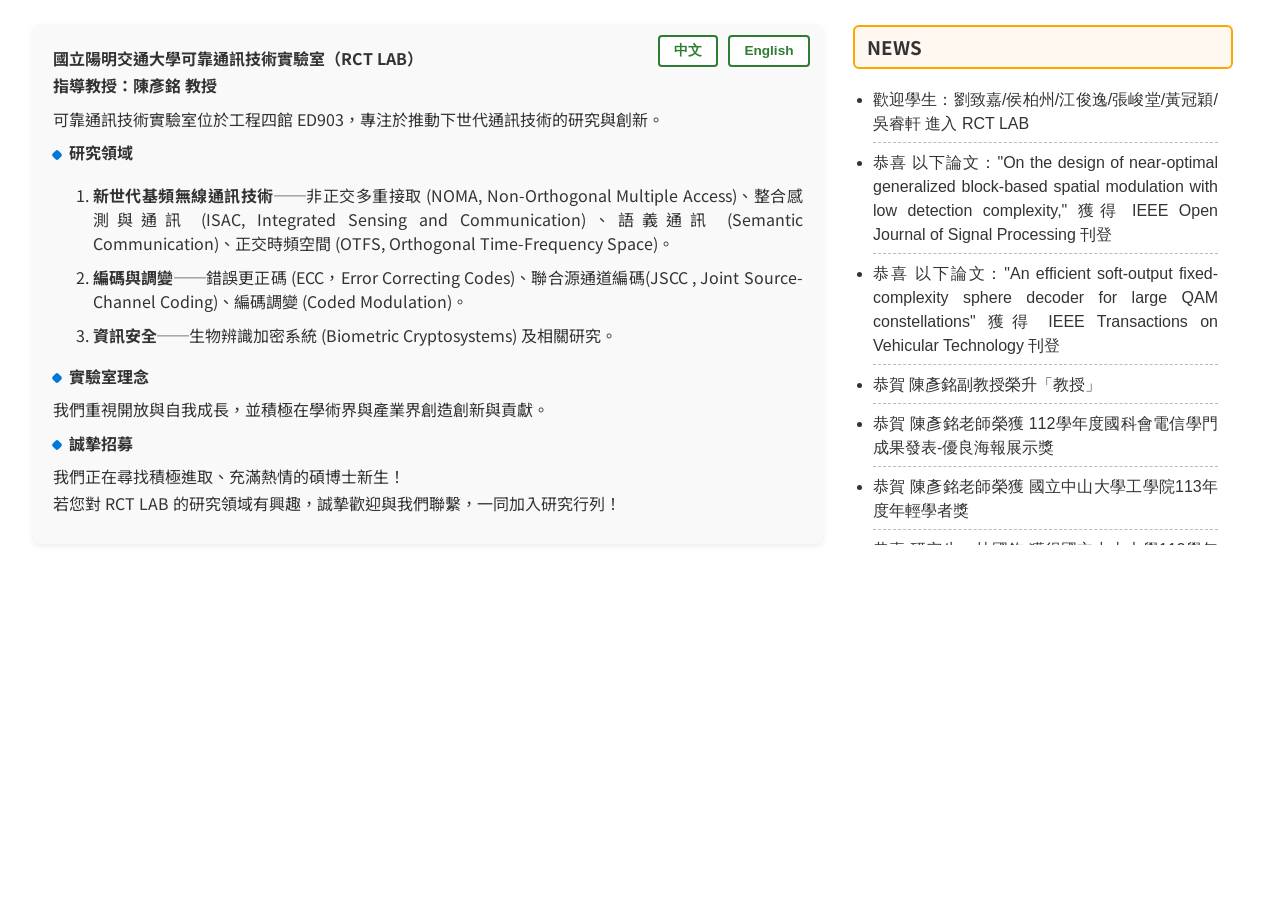
==== index.html @ 9866e773 "Update index.html" ====
<!DOCTYPE html>
<html lang="zh-TW">

<head>
    <meta charset="UTF-8">
    <meta name="viewport" content="width=device-width, initial-scale=1.0">
    <title>NYCU RCT LAB</title>

    <!-- ===== Open Graph (OG) 標籤：多數社群平台會讀取 ===== -->
    <meta property="og:title" content="NYCU RCT LAB"> <!-- 預覽卡片的標題 -->
    <meta property="og:description" content="歡迎來到 NYCU RCT LAB！"> <!-- 預覽卡片的描述文字 -->
    <meta property="og:image" content="https://ymchen-nycu.github.io/images/Scenery/Zhu_Lake%20(1).jpg">
    <!-- 預覽卡片的圖片（完整網址） -->
    <meta property="og:url" content="https://ymchen-nycu.github.io/"> <!-- 網頁的正式網址 -->
    <meta property="og:type" content="website"> <!-- 網頁類型（website、article 等） -->

    <!-- ===== Twitter Card 標籤：專為 Twitter(X) 優化 ===== -->
    <meta name="twitter:card" content="summary_large_image"> <!-- 卡片類型：大圖 -->
    <meta name="twitter:title" content="NYCU RCT LAB"> <!-- Twitter 卡片標題 -->
    <meta name="twitter:description" content="歡迎來到 NYCU RCT LAB！"> <!-- Twitter 卡片描述 -->
    <!-- Twitter 卡片圖片（完整網址） -->
    <meta name="twitter:image" content="https://ymchen-nycu.github.io/images/Scenery/Zhu_Lake%20(1).jpg">

    <link rel="stylesheet" href="styles.css">
    <link href="https://fonts.googleapis.com/css2?family=Noto+Sans+TC&display=swap" rel="stylesheet">
    <link rel="stylesheet" href="https://cdn.jsdelivr.net/npm/bootstrap-icons@1.11.3/font/bootstrap-icons.css">
</head>

<body class="home">
    <div id="welcome-screen">
        <img src="images/Scenery/Zhu_Lake%20(1).jpg" alt="School Landscape">
        <span class="img-credit">圖片來源：國立陽明交通大學</span>
        <h1>NYCU</h1>
        <p><strong>Lab. for Reliable Communication Technology</strong></p>
    </div>

    <div id="header-placeholder"></div>

    <main>
        <div class="main-top-img-wrapper">
            <div class="slider">
                <!-- 第一張 -->
                <div class="slide">
                    <a href="https://www.nycu.edu.tw/nycu/ch/app/artwebsite/view?module=artwebsite&id=314&serno=a78dc404-e439-4dd8-80fc-68f946a5d222"
                        target="_blank">
                        <img class="main-top-img" src="images/Scenery/20231006231052469.jpg" alt="20231006231052469">
                    </a>
                    <!-- 圖片來源註記 -->
                    <span class="img-credit">圖片來源：國立陽明交通大學</span>
                </div>

                <!-- 第二張 -->
                <div class="slide">
                    <a href="https://www.nycu.edu.tw/nycu/ch/app/artwebsite/view?module=artwebsite&id=314&serno=a78dc404-e439-4dd8-80fc-68f946a5d222"
                        target="_blank">
                        <img class="main-top-img" src="images/Scenery/Engineering_Building_4.JPG" alt="NYCU 校園風景 2">
                    </a>
                    <!-- 圖片來源註記 -->
                    <span class="img-credit">圖片來源：國立陽明交通大學</span>
                </div>

                <div class="slide">
                    <a href="https://www.nycu.edu.tw/nycu/ch/app/artwebsite/view?module=artwebsite&id=314&serno=a78dc404-e439-4dd8-80fc-68f946a5d222"
                        target="_blank">
                        <img class="main-top-img" src="images/Scenery/Zhu_Lake%20(2).jpg" alt="NYCU 校園風景 3">
                    </a>
                    <!-- 圖片來源註記 -->
                    <span class="img-credit">圖片來源：國立陽明交通大學</span>
                </div>

                <div class="slide">
                    <a href="https://www.nycu.edu.tw/nycu/ch/app/artwebsite/view?module=artwebsite&id=314&serno=a78dc404-e439-4dd8-80fc-68f946a5d222"
                        target="_blank">
                        <img class="main-top-img" src="images/Scenery/Taxodium_distichum.jpg" alt="NYCU 校園風景 4">
                    </a>
                    <!-- 圖片來源註記 -->
                    <span class="img-credit">圖片來源：國立陽明交通大學</span>
                </div>
            </div>
            <!-- 底部指示點 -->
            <div class="dots"></div>
        </div>

        <section class="lab-layout">
            <!-- 左欄：介紹 -->
            <div class="lab-intro">
                <article class="intro-block zh" lang="zh-TW">
                    <div class="lang-switch">
                        <button class="btn-zh">中文</button>
                        <button class="btn-en">English</button>
                    </div>
                    <p><b>國立陽明交通大學可靠通訊技術實驗室（RCT LAB）<br>指導教授：陳彥銘 教授</b></p>
                    <p>可靠通訊技術實驗室位於工程四館 ED903，專注於推動下世代通訊技術的研究與創新。</p>

                    <p class="label"><b>研究領域</b></p>
                    <ol>
                        <li><b>新世代基頻無線通訊技術</b>──非正交多重接取 (NOMA, Non-Orthogonal Multiple Access)、整合感測與通訊 (ISAC, Integrated
                            Sensing and Communication)、語義通訊 (Semantic Communication)、正交時頻空間 (OTFS, Orthogonal
                            Time-Frequency Space)。</li>
                        <li><b>編碼與調變</b>──錯誤更正碼 (ECC，Error Correcting Codes)、聯合源通道編碼(JSCC , Joint Source-Channel
                            Coding)、編碼調變 (Coded Modulation)。</li>
                        <li><b>資訊安全</b>──生物辨識加密系統 (Biometric Cryptosystems) 及相關研究。</li>
                    </ol>

                    <p class="label"><b>實驗室理念</b></p>
                    <p>我們重視開放與自我成長，並積極在學術界與產業界創造創新與貢獻。</p>

                    <p class="label"><b>誠摯招募</b></p>
                    <p>我們正在尋找積極進取、充滿熱情的碩博士新生！<br>若您對 RCT LAB 的研究領域有興趣，誠摯歡迎與我們聯繫，一同加入研究行列！</p>
                </article>

                <article class="intro-block en" lang="en">
                    <div class="lang-switch">
                        <button class="btn-zh">中文</button>
                        <button class="btn-en">English</button>
                    </div>
                    <p><b>Reliable Communication Technology Laboratory (RCT LAB)<br>National Yang Ming Chiao Tung
                            University<br>Advisor: Prof. Yen-Ming Chen</b></p>
                    <p>The Reliable Communication Technology Laboratory (RCT LAB), located in Engineering Building IV,
                        Room ED903, is dedicated to advancing next-generation communication technologies.</p>

                    <p class="label"><b>Research Areas</b></p>
                    <ol>
                        <li><b>Next-Generation Baseband Wireless Communication Technologies</b> – Non-Orthogonal
                            Multiple Access (NOMA), Integrated Sensing and Communication (ISAC), Semantic Communication,
                            Orthogonal Time-Frequency Space (OTFS).</li>
                        <li><b>Coding and Modulation</b> – Error Correcting Codes (ECC), Joint Source-Channel Coding
                            (JSCC), Coded Modulation.</li>
                        <li><b>Information Security</b> – Biometric Cryptosystems and related topics.</li>
                    </ol>

                    <p class="label"><b>Our Vision</b></p>
                    <p>We foster an open and self-driven research culture, aiming to bring innovative contributions to
                        both academia and industry.</p>

                    <p class="label"><b>Join Us!</b></p>
                    <p>We are actively seeking motivated and passionate master's and doctoral students. If you are
                        interested in our research topics, we warmly welcome you to contact us and become part of RCT
                        LAB.</p>
                </article>
            </div>

            <!-- 右欄：最新消息 -->
            <aside>
                <h3>NEWS</h3>
                <iframe src="news.html" style="width:100%; border:none;" title="最新消息"></iframe>
            </aside>

        </section>
    </main>

    <div id="footer-placeholder"></div>

    <script src="settings.js"></script>
</body>

</html>
---- styles.css ----
/* === 全域設定：字體、間距、滾動行為 === */
html,
body {
    font-family: 'Noto Sans TC', 'Microsoft JhengHei', sans-serif;
    margin: 0;
    padding: 0;
    scroll-behavior: smooth;
    scrollbar-gutter: stable;
}

/* === 歡迎畫面容器 === */
#welcome-screen {
    padding: 20px;
    box-sizing: border-box;
    position: fixed;
    inset: 0;
    display: flex;
    flex-direction: column;
    justify-content: center;
    align-items: center;
    background: black;
    color: white;
    text-align: center;
    z-index: 2000;
    overflow: hidden;
    animation: fadeOut 2s ease forwards;
    animation-delay: 1s;
}

/* === 歡迎畫面背景圖 === */
#welcome-screen img {
    position: absolute;
    inset: 0;
    width: 100%;
    height: 100%;
    object-fit: cover;
    filter: brightness(0.6);
    z-index: -1;
}

/* === 歡迎畫面標題 === */
#welcome-screen h1 {
    font-size: 4.5rem;
    font-weight: 700;
    margin: 0;
    text-shadow: 0 3px 8px rgba(0, 0, 0, 0.6);
}

/* === 歡迎畫面副標題 === */
#welcome-screen p {
    font-size: 2rem;
    margin-top: 15px;
    font-weight: 500;
    text-shadow: 0 2px 6px rgba(0, 0, 0, 0.5);
}

/* === 圖片來源註記 === */
#welcome-screen .img-credit {
    position: absolute;
    bottom: 10px;
    right: 15px;
    font-size: 0.75rem;
    color: rgba(255, 255, 255, 0.7);
    text-shadow: 0 1px 3px rgba(0, 0, 0, 0.6);
    z-index: 1;
}

/* === 淡出動畫 === */
@keyframes fadeOut {
    to {
        opacity: 0;
        visibility: hidden;
    }
}

/* === Header 樣式 === */
header {
    background-color: #005B96;
    color: #fff;
    position: fixed;
    top: 0;
    left: 0;
    width: 100%;
    z-index: 1000;
    transition: all 0.3s ease;
}

/* === Header 容器 === */
.header-container {
    width: 90%;
    max-width: 1600px;
    margin: 0 auto;
    display: flex;
    justify-content: center;
    align-items: center;
    padding: 18px 10px;
    gap: 100px;
    transition: padding 0.3s ease;
}

/* === 捲動後縮小高度 + 陰影 === */
header.scrolled {
    box-shadow: 0 2px 8px rgba(0, 0, 0, 0.2);
}

header.scrolled .header-container {
    padding: 8px 10px;
}

/* === Logo 區塊 === */

.logo h1 {
    font-size: 1.5rem;
    margin: 0;
    line-height: 1.2;
    text-align: left;
}

/* === 導覽列容器 === */
.nav {
    display: flex;
    align-items: center;
    gap: 15px;
}

.nav ul {
    list-style: none;
    display: flex;
    gap: 15px;
    margin: 0;
    padding: 0;
}

/* === 導覽列連結樣式 === */
.nav a {
    display: inline-block;
    padding: 11px 17px;
    border: 2px solid rgba(255, 255, 255, 0.55);
    border-radius: 9999px;
    color: #fff;
    text-decoration: none;
    font-weight: 500;
    line-height: 1;
    transition: border-color .2s ease, background-color .2s ease, color .2s ease;
}

.nav a:hover {
    border-width: 2.5px;
    border-color: rgba(255, 255, 255, 0.85);
    background-color: rgba(255, 255, 255, 0.10);
}

.nav a:focus-visible {
    outline: 2px solid #00E5FF;
    outline-offset: 2px;
    border-color: rgba(255, 255, 255, 0.85);
}

/* === QR Code 按鈕 === */
.qr-btn {
    padding: 4px 8px;
    border: 2px solid #4CAF50;
    border-radius: 4px;
    background: #4CAF50;
    color: #fff;
    font-size: 0.85rem;
    font-weight: 600;
    cursor: pointer;
    transition: all 0.3s;
}

.qr-btn:hover {
    background: #3d8b40;
    border-color: #3d8b40;
}

/* === Modal 背景 === */
.qr-modal {
    display: none;
    position: fixed;
    inset: 0;
    background: rgba(0, 0, 0, 0.6);
    z-index: 5000;
}

/* === Modal 顯示狀態 === */
.qr-modal.show {
    display: flex;
    justify-content: center;
    align-items: center;
}

/* === Modal 內容 === */
.qr-modal-content {
    position: absolute;
    top: 50%;
    left: 50%;
    transform: translate(-50%, -50%);
    background: #fff;
    padding: 20px 30px;
    border-radius: 8px;
    text-align: center;
    max-width: 300px;
    width: 90%;
}

.qr-modal-content img {
    width: 100%;
    height: auto;
    margin-top: 10px;
}

.qr-modal-content .close {
    position: absolute;
    top: 10px;
    right: 14px;
    font-size: 1.5rem;
    cursor: pointer;
    color: #666;
}

.qr-modal-content .close:hover {
    color: #000;
}

/* === 桌機版：漢堡隱藏 === */
.menu-toggle {
    display: none;
}

/* === 手機版響應式 === */
@media (max-width: 768px) {
    .header-container {
        padding: 18px 10px;
        gap: 25px;
    }

    .logo h1 {
        font-size: 1.35rem;
        line-height: 1.1;
    }

    /* === 漢堡按鈕 === */
    .menu-toggle {
        display: block;
        background: none;
        border: none;
        font-size: 2rem;
        color: #fff;
        cursor: pointer;
        position: relative;
        z-index: 2100;
    }

    /* === 手機版下拉選單 === */
    .nav ul {
        display: none;
        flex-direction: column;
        position: absolute;
        top: 100%;
        left: 0;
        width: max-content;
        background: #fff;
        border: 1px solid #005B96;
        border-radius: 4px;
        padding: 8px 0;
        z-index: 2000;
        box-shadow: 0 2px 6px rgba(0, 0, 0, 0.15);
    }

    .nav ul.show {
        display: flex;
        animation: slideDown 0.25s ease;
    }

    .nav ul li {
        text-align: left;
    }

    .nav ul li a {
        display: block;
        padding: 10px 16px;
        font-size: 0.9rem;
        color: #005B96;
        font-weight: 600;
        text-decoration: none;
        white-space: nowrap;
    }

    .nav ul li a:hover {
        background: #f0f8ff;
        color: #003f6b;
    }
}

/* === 下拉動畫 === */
@keyframes slideDown {
    from {
        opacity: 0;
        transform: translateY(-8px);
    }

    to {
        opacity: 1;
        transform: translateY(0);
    }
}

/* ===== Footer 整體樣式 ===== */
footer {
    background-color: #003B73;
    color: #fff;
    padding-top: 20px;
}

/* Footer 內容容器：限制寬度、排版 */
.footer-container {
    max-width: 1200px;
    margin: 0 auto;
    display: flex;
    flex-wrap: wrap;
    gap: 20px;
    padding: 0 20px 20px;
    align-items: stretch;
}

/* 聯絡資訊區塊 */
.contact-info {
    flex: 1 1 250px;
}

/* 聯絡資訊標題 */
.contact-info h3 {
    margin-top: 0;
}

/* 聯絡資訊列表：清除預設樣式 */
.contact-list {
    list-style: none;
    margin: 0;
    padding: 0;
}

/* 聯絡資訊列表項目 */
.contact-list li {
    position: relative;
    padding-left: 28px;
    margin-bottom: 6px;
    line-height: 1.5;
}

.contact-list i {
    position: absolute;
    left: 0;
    top: 1px;
    font-size: 1.1em;
}

/* 地圖區塊 */
.map {
    flex: 2 1 400px;
    min-height: 200px;
}

/* Footer 連結樣式 */
footer a {
    color: #00E5FF;
    text-decoration: none;
}

/* Footer 連結 hover 效果 */
footer a:hover {
    text-decoration: underline;
}

/* 版權文字區塊 */
footer .copyright {
    text-align: center;
    font-size: 0.9rem;
    padding: 8px 0;
    background-color: #00264d;
}

/* ===== 浮動回到頂部按鈕（圓形固定樣式） ===== */
.back-to-top-btn {
    position: fixed;
    bottom: 20px;
    right: 20px;
    width: 50px;
    height: 50px;
    line-height: 50px;
    text-align: center;
    background-color: #4CAF50;
    color: #FFFFFF;
    font-size: 20px;
    font-weight: bold;
    text-decoration: none;
    border-radius: 50%;
    box-shadow: 0 4px 6px rgba(0, 0, 0, 0.3);
    transition: background-color 0.3s, opacity 0.3s;
    z-index: 1000;
    opacity: 0;
    pointer-events: none;
}

/* ===== 顯示狀態（滾動後出現） ===== */
.back-to-top-btn.show {
    opacity: 1;
    pointer-events: auto;
}

/* ===== hover 效果（只變色，不縮放） ===== */
.back-to-top-btn:hover {
    background-color: #45a049;
}

/* ===== 針對index.html ===== */
/* === 全域設定：字體、行高、顏色、對齊 === */
body.home {
    font-size: 1rem;
    line-height: 1.7;
    color: #333;
    text-align: justify;
}

/* === 圖片區塊外框 === */
body.home .main-top-img-wrapper {
    position: relative;
    width: 90%;
    margin: 0 auto 15px auto;
    overflow: hidden;
    max-width: 1200px;
    border-radius: 8px;
    box-shadow: 0 2px 6px rgba(0, 0, 0, 0.08);
}

/* === 圖片本身樣式 === */
body.home .main-top-img-wrapper .main-top-img {
    display: block;
    width: 100%;
    height: auto;
    max-height: 500px;
    object-fit: cover;
}

/* === 圖片來源註記 === */
body.home .main-top-img-wrapper .img-credit {
    position: absolute;
    bottom: 8px;
    right: 12px;
    font-size: 0.7rem;
    color: rgba(255, 255, 255, 0.85);
    text-shadow: 0 1px 3px rgba(0, 0, 0, 0.7);
    background: rgba(0, 0, 0, 0.3);
    padding: 2px 6px;
    border-radius: 4px;
}

body.home .slider {
    position: relative;
    width: 100%;
    height: 100%;
    overflow: hidden;
}

body.home .slide {
    position: absolute;
    top: 0;
    left: 0;
    width: 100%;
    opacity: 0;
    transition: opacity 0.8s ease;
}

body.home .slide.active {
    opacity: 1;
    position: relative;
    z-index: 1;
}

/* === 底部指示點 === */
body.home .main-top-img-wrapper .dots {
    position: absolute;
    bottom: 10px;
    left: 50%;
    transform: translateX(-50%);
    display: flex;
    gap: 8px;
    z-index: 10;
}

body.home .main-top-img-wrapper .dot {
    width: 10px;
    height: 10px;
    border-radius: 50%;
    background: rgba(255, 255, 255, 0.5);
    cursor: pointer;
    transition: background 0.3s;
}

body.home .main-top-img-wrapper .dot.active {
    background: rgba(255, 255, 255, 0.9);
}

/* === 主要內容：兩欄佈局 === */
body.home .lab-layout {
    width: 95%;
    display: flex;
    flex-wrap: wrap;
    align-items: stretch;
    gap: 15px;
    max-width: 1200px;
    margin: 0 auto;
    padding: 10px 0;
    box-sizing: border-box;
}

/* === 左欄：介紹區塊容器 === */
body.home .lab-intro {
    flex: 2 1 600px;
    display: flex;
    flex-direction: column;
    gap: 20px;
}

/* === 左欄：單一介紹卡片 === */
body.home .intro-block {
    background-color: #f9f9f9;
    padding: 20px;
    border-radius: 8px;
    box-shadow: 0 2px 6px rgba(0, 0, 0, 0.08);
    box-sizing: border-box;
    position: relative;
}

/* === 左欄：介紹文字段落 === */
body.home .intro-block p {
    margin: 0 0 0.4em 0;
}

/* === 藍色菱形標籤 === */
body.home .intro-block p.label::before {
    content: "";
    display: inline-block;
    width: 8px;
    height: 8px;
    background-color: #0078d7;
    transform: rotate(45deg);
    margin-right: 8px;
    vertical-align: middle;
    border-radius: 2px;
}

body.home .intro-block ol li,
body.home .intro-block ul li {
    margin-bottom: 10px;
    line-height: 1.5;
}

/* 語言切換按鈕固定在右上角 */
body.home .lang-switch {
    position: absolute;
    top: 10px;
    right: 10px;
}

body.home .lang-switch button {
    display: inline-flex;
    align-items: center;
    justify-content: center;
    height: 32px;
    padding: 0 14px;
    border: 2px solid #2e7d32;
    background: #fff;
    color: #2e7d32;
    border-radius: 4px;
    cursor: pointer;
    font-size: 0.85rem;
    font-weight: bold;
    transition: all 0.2s ease;
    line-height: 1;
    margin: 0 3px;
}

body.home .lang-switch button.active {
    background: #2e7d32;
    color: #fff;
}

/* 語言顯示控制 */
body.home .intro-block.en {
    display: none;
}

body.home.lang-en .intro-block.zh {
    display: none;
}

body.home.lang-en .intro-block.en {
    display: block;
}

/* === 右欄：最新消息容器 === */
body.home aside {
    flex: 1 1 300px;
    display: flex;
    flex-direction: column;
    padding-left: 15px;
    box-sizing: border-box;
}

/* === 右欄：NEWS 標題樣式 === */
body.home aside h3 {
    margin-top: 0;
    display: inline-block;
    padding: 4px 12px;
    border: 2px solid orange;
    border-radius: 6px;
    background-color: #fff8f0;
    font-weight: bold;
}

/* === 右欄：內嵌 iframe === */
body.home aside iframe {
    flex: 1;
    width: 100%;
    border: none;
}

/* === 最新消息列表 === */
body.home .latest-news {
    list-style-type: disc;
    padding-left: 20px;
    margin: 0;
    line-height: 1.5;
}

/* === 最新消息列表項目 === */
body.home .latest-news li {
    margin-bottom: 8px;
    border-bottom: 1px dashed #bbb;
    padding-bottom: 6px;
}

/* === 最新消息列表中的超連結 === */
body.home .latest-news li a {
    text-decoration: underline;
    text-underline-offset: 3px;
}

/* === 最新消息列表最後一項 === */
body.home .latest-news li:last-child {
    border-bottom: none;
}

/* === 手機版響應式調整 === */
@media (max-width: 768px) {
    body.home .lab-layout {
        flex-direction: column;
    }

    body.home .main-top-img-wrapper .main-top-img {
        max-height: 170px;
    }

    body.home .lang-switch {
        position: static;
        margin-bottom: 10px;
        text-align: center;
        width: 100%;
    }

    body.home .lang-switch button {
        margin: 0 5px;
    }

    body.home aside {
        min-height: 400px;
    }
}

/* ===== Advisor 版型：整體設定 ===== */
body.advisor {
    font-size: 1rem;
    margin: 0;
    padding: 0;
    background-color: #f9fbfd;
    color: #003B73;
    text-align: justify;
}

/* ===== 第一部分：按鈕列容器 ===== */
body.advisor .button-section {
    display: flex;
    gap: 10px;
    justify-content: center;
    margin: 20px 0;
    flex-wrap: wrap;
}

/* ===== 按鈕樣式 ===== */
body.advisor .button-section button {
    padding: 12px 24px;
    font-size: 1rem;
    font-weight: 600;
    border: 2px solid #005B96;
    border-radius: 6px;
    background-color: #fff;
    color: #005B96;
    cursor: pointer;
    transition: all 0.3s ease;
}

/* ===== 按鈕 hover/active 狀態 ===== */
body.advisor .button-section button:hover,
body.advisor .button-section button.active {
    background-color: #005B96;
    color: #fff;
}

/* ===== 第二部分：內容區塊容器 ===== */
body.advisor .content {
    display: none;
    margin: 10px auto;
    max-width: 1200px;
    width: 90%;
    box-sizing: border-box;
}

/* ===== 內容區塊啟用狀態 ===== */
body.advisor .content.active {
    display: block;
}

/* ===== 第三部分：兩欄排版容器 ===== */
body.advisor .content-section {
    display: flex;
    justify-content: space-between;
    gap: 50px;
}

/* ===== 左欄 ===== */
body.advisor .left-column {
    flex: 2.5;
    text-align: justify;
    line-height: 1.6;
}

/* ===== 左欄底線 ===== */
body.advisor .left-column u {
    text-decoration: underline;
    text-underline-offset: 3px;
}

/* ===== 左欄內部 section 間距 ===== */
body.advisor .left-column section {
    margin-bottom: 20px;
}

/* ===== 左欄標題 ===== */
body.advisor .left-column h3 {
    margin: 0 0 8px 0;
    color: #005B96;
}

/* ===== 左欄標題內 note 樣式 ===== */
body.advisor .left-column h3 .note {
    font-size: 0.85rem;
    font-weight: normal;
    color: #000;
}

/* ===== 左欄段落 ===== */
body.advisor .left-column p {
    margin: 0 0 16px 0;
    color: #333;
    text-indent: 2em;
}

/* ===== 左欄清單 ===== */
body.advisor .left-column ul {
    margin: 0 0 16px 0;
    padding-left: 2em;
    color: #333;
}

/* ===== 左欄清單項目間距 ===== */
body.advisor .left-column li {
    margin-bottom: 8px;
}

/* ===== 左欄清單符號顏色 ===== */
body.advisor .left-column ul li::marker {
    color: orange;
}

/* ===== 左欄 ref-list ===== */
body.advisor .left-column .ref-list {
    list-style: none;
    padding-left: 0;
}

/* ===== 左欄 ref-list 項目 ===== */
body.advisor .left-column .ref-list li {
    position: relative;
    padding-left: 3.5em;
    margin-bottom: 12px;
}

/* ===== 左欄 ref-list 項目前置標籤 ===== */
body.advisor .left-column .ref-list li::before {
    content: attr(data-code);
    position: absolute;
    left: 0;
    top: 0;
    width: 3.5em;
    font-weight: bold;
    color: #013220;
}

/* ===== 左欄有序清單 ===== */
body.advisor .left-column ol {
    padding-left: 2em;
}

/* ===== 右欄 ===== */
body.advisor .right-column {
    flex: 0 0 250px;
    text-align: center;
    font-size: 0.87rem;
}

/* ===== 右欄圖片 ===== */
body.advisor .right-column img {
    max-width: 100%;
    height: auto;
    border-radius: 6px;
    display: inline-block;
}

/* ===== 右欄圖片說明文字 ===== */
body.advisor .right-column figcaption {
    margin-top: 10px;
    color: #556B2F;
    text-align: left;
}

/* ===== 響應式 (RWD) ===== */
@media (max-width: 768px) {

    /* 兩欄改為直向排列 */
    body.advisor .content-section {
        flex-direction: column;
    }

    /* 手機版右欄排在上面 */
    body.advisor .right-column {
        order: 1;
    }

    /* 手機版左欄排在下面 */
    body.advisor .left-column {
        order: 2;
    }

    /* 手機版右欄圖片縮小 */
    body.advisor .right-column img {
        max-width: 60%;
    }
}

/* ===== 研究介紹區塊：整體設定 ===== */
body.research {
    font-size: 1rem;
    text-align: justify;
}

/* ===== 版心容器 ===== */
body.research .container {
    max-width: 1200px;
    margin: 0 auto;
    padding: 10px 0;
    box-sizing: border-box;
    position: relative;
}

/* ===== 研究介紹文字區塊 ===== */
body.research .research-intro {
    line-height: 1.7;
    color: #333;
}

/* ===== 清單樣式 ===== */
body.research .research-intro ol {
    margin: 0;
    padding-left: 1.5em;
}

/* ===== li 裡的標題與標號 ===== */
body.research .research-intro li>div>u,
body.research .research-intro li::marker {
    color: #005B96;
    font-size: 1.25em;
    font-weight: bold;
}

/* ===== 標題獨立一行與下劃線 ===== */
body.research .research-intro li>div>u {
    font-size: 1.25rem;
    display: block;
    margin-top: 0.5em;
    text-decoration: underline;
    text-underline-offset: 3px;
}

/* ===== 段落裡的 u ===== */
body.research .research-intro p u {
    text-decoration: underline;
    text-underline-offset: 3px;
}

/* ===== 段落樣式 ===== */
body.research .research-intro p {
    margin-bottom: 1em;
    text-align: justify;
    text-indent: 2em;
}

/* ===== 語言切換控制 (顯示/隱藏) ===== */
body.research .research-intro .zh,
body.research .research-intro .en {
    display: none;
}

body.research.lang-zh .research-intro .zh {
    display: block;
}

body.research.lang-en .research-intro .en {
    display: block;
}

/* ===== 語言切換按鈕容器 ===== */
body.research .lang-switch {
    position: absolute;
    top: 0;
    right: 0;
    display: flex;
    gap: 0.5em;
}

/* ===== 語言切換按鈕樣式 ===== */
body.research .lang-switch button {
    display: inline-flex;
    align-items: center;
    justify-content: center;
    height: 32px;
    padding: 0 14px;
    margin-left: 6px;
    border: 2px solid #2e7d32;
    background: #fff;
    color: #2e7d32;
    border-radius: 4px;
    cursor: pointer;
    font-size: 0.85rem;
    font-weight: bold;
    transition: all 0.2s ease;
    line-height: 1;
}

body.research .lang-switch button.active {
    background: #2e7d32;
    color: #fff;
}

body.research .gallery-section {
    max-width: 1200px;
}

body.research .gallery-row {
    display: flex;
    flex-wrap: wrap;
    gap: 30px;
    justify-content: center;
}

body.research .gallery-item {
    flex: 1 1 calc(33.333% - 20px);
    text-align: center;
}

body.research .gallery-item img {
    width: 100%;
    max-height: 180px;
    object-fit: cover;
    border-radius: 8px;
    box-shadow: 0 2px 6px rgba(0, 0, 0, 0.1);
}

body.research .gallery-item h4 {
    margin: 10px 0;
    color: #0056b3;
}

body.research .gallery-item .details-btn {
    background: #2e7d32;
    color: #fff;
    border: none;
    padding: 8px 16px;
    border-radius: 4px;
    cursor: pointer;
    font-weight: bold;
    transition: background 0.3s;
}

body.research .gallery-item .details-btn:hover {
    background: #256628;
}

/* Modal */
body.research .modal {
    display: none;
    position: fixed;
    z-index: 1000;
    left: 0;
    top: 0;
    width: 100%;
    height: 100%;
    background: rgba(0, 0, 0, 0.6);
    justify-content: center;
    align-items: center;
    padding: 40px;
    box-sizing: border-box;
}

body.research .modal.active {
    display: flex;
}

body.research .modal-content {
    background: #fff;
    padding: 30px;
    border-radius: 8px;
    max-width: 1000px;
    width: 100%;
    max-height: 80vh;
    overflow-y: auto;
    box-shadow: 0 4px 12px rgba(0, 0, 0, 0.3);
}

body.research .modal-content h3 {
    margin-top: 0;
    color: #0056b3;
}

body.research .modal-content p {
    text-indent: 2em;
    line-height: 1.5;
    text-align: justify;
}

/* 手機版：每列一張 */
@media (max-width: 768px) {
    body.research .gallery-item {
        flex: 1 1 100%;
    }
}

/* ===== RWD 響應式設定 ===== */
@media (max-width: 768px) {
    body.research .container {
        padding: 0 25px 10px;
    }

    body.research .lang-switch {
        position: static;
        margin: 1em 0;
        justify-content: center;
        width: 100%;
    }

    body.research .lang-switch button {
        flex: none;
    }
}

/* ===== 主按鈕列：整體字體大小 ===== */
body.members {
    font-size: 1rem;
    text-align: justify;
}

/* ===== 主按鈕列：按鈕排列方式 ===== */
body.members .button-row {
    display: flex;
    gap: 10px;
    justify-content: center;
    margin: 20px 0;
    flex-wrap: wrap;
}

/* ===== 主按鈕樣式 (Alumni / 其他主按鈕) ===== */
body.members .main-btn {
    padding: 12px 24px;
    font-size: 1rem;
    font-weight: 600;
    border: 2px solid #005B96;
    border-radius: 6px;
    background-color: #fff;
    color: #005B96;
    cursor: pointer;
    display: inline-block;
    text-align: center;
    transition: all 0.3s ease;
}

body.members .main-btn:hover {
    background-color: #005B96;
    color: #fff;
}

/* ===== 下拉容器 ===== */
body.members .dropdown {
    position: relative;
    display: inline-block;
}

/* ===== 下拉內容區塊 ===== */
body.members .dropdown-content {
    display: none;
    position: absolute;
    top: 100%;
    left: 0;
    background-color: #fff;
    min-width: 160px;
    box-shadow: 0 2px 6px rgba(0, 0, 0, 0.15);
    z-index: 1000;
    border-radius: 4px;
    overflow: hidden;
}

/* 下拉選單內的按鈕樣式 */
body.members .dropdown-content .main-btn {
    display: block;
    width: 100%;
    border: none;
    border-bottom: 1px solid #ddd;
    border-radius: 0;
    text-align: left;
}

/* 滑過下拉容器時顯示內容 */
body.members .dropdown:hover .dropdown-content {
    display: block;
}

/* ===== 預設圖片區塊 ===== */
body.members #default-image {
    display: flex;
    justify-content: center;
    margin: 20px auto;
    max-width: 600px;
}

body.members #default-image figure {
    margin: 0;
    text-align: center;
}

body.members #default-image img {
    display: block;
    margin: 0 auto;
    max-width: 90%;
    max-height: 60vh;
    height: auto;
}

body.members #default-image figcaption {
    margin-top: 10px;
    text-align: center;
    font-size: 1.2rem;
    color: #000;
    line-height: 1.4;
}

/* ===== 共用圖片樣式 (預設圖 + 相簿圖) ===== */
body.members #default-image img,
body.members #photo-gallery img {
    border-radius: 8px;
    box-shadow: 0 2px 6px rgba(0, 0, 0, 0.15);
    object-fit: contain;
}

/* ===== 相簿標題 ===== */
body.members .gallery-title {
    width: 100%;
    text-align: center;
    font-size: 1.4rem;
    font-weight: 700;
    color: #005B96;
    margin: 20px 0;
}

/* ===== 照片顯示區 ===== */
body.members #photo-gallery {
    max-width: 1200px;
    margin: 20px auto;
    display: flex;
    flex-wrap: wrap;
    justify-content: center;
}

body.members #photo-gallery figure {
    flex: 1 1 300px;
    max-width: 400px;
    text-align: center;
}

body.members #photo-gallery img {
    max-width: 100%;
    max-height: 380px;
    height: auto;
    object-fit: contain;
    border-radius: 8px;
    transition: transform 0.3s ease;
}

body.members #photo-gallery img:hover {
    transform: scale(1.05);
}

body.members #photo-gallery figcaption {
    margin-top: 8px;
    color: #333;
    line-height: 1.4;
}

body.members #photo-gallery figcaption h3 {
    font-size: 1.1rem;
    font-weight: 700;
    margin: 0 0 6px 0;
    color: #005B96;
}

body.members #photo-gallery figcaption p {
    margin: 0;
    color: #555;
    text-align: justify;
}

/* ===== 手機版 RWD ===== */
@media (max-width: 768px) {

    /* 預設圖片容器留邊距 */
    body.members #default-image {
        max-width: 100%;
        padding: 0 10px;
    }

    /* 手機版圖片縮小比例 */
    body.members #default-image img {
        max-width: 80%;
    }
}

body.album {
    font-size: 1rem;
    text-align: justify;
}

/* ===== 年份按鈕列容器（置中排列年份按鈕） ===== */
body.album .year-buttons {
    display: flex;
    gap: 12px;
    justify-content: center;
    margin: 20px 0;
    flex-wrap: wrap;
}

/* ===== 共用按鈕樣式（年份按鈕與返回按鈕共用） ===== */
body.album .year-buttons button,
body.album .back-btn {
    border-radius: 4px;
    font-weight: bold;
    cursor: pointer;
    transition: all 0.3s ease;
    font-size: 1rem;
}

/* ===== 年份按鈕樣式 ===== */
body.album .year-buttons button {
    border: 2px solid #005B96;
    background-color: #fff;
    color: #005B96;
    padding: 8px 18px;
}

/* ===== 年份按鈕 hover 與 active 狀態 ===== */
body.album .year-buttons button:hover,
body.album .year-buttons button.active {
    background-color: #005B96;
    color: #fff;
}

/* ===== 返回按鈕樣式 ===== */
body.album .back-btn {
    display: block;
    margin: 30px auto 10px auto;
    padding: 10px 20px;
    background-color: #005B96;
    color: #fff;
    border: none;
}

/* ===== 返回按鈕 hover 狀態 ===== */
body.album .back-btn:hover {
    background-color: #003f6b;
}

/* ===== 活動/相片列表容器 ===== */
body.album .gallery {
    max-width: 1200px;
    margin: 20px auto;
    display: grid;
    grid-template-columns: repeat(auto-fit, minmax(280px, 1fr));
    gap: 30px;
    padding: 20px;
    justify-content: center;
    justify-items: center;
}

/* ===== 單一相片項目 ===== */
body.album .gallery-item {
    text-align: center;
    max-width: 320px;
    width: 100%;
}

/* ===== 共用圖片樣式（縮圖與 Lightbox 大圖） ===== */
body.album .gallery-item img,
body.album .lightbox-img {
    border-radius: 8px;
    box-shadow: 0 2px 6px rgba(0, 0, 0, 0.15);
}

/* ===== 縮圖樣式 ===== */
body.album .gallery-item img {
    width: 100%;
    height: auto;
    cursor: pointer;
    transition: transform 0.3s ease;
}

/* ===== 縮圖 hover 放大效果 ===== */
body.album .gallery-item img:hover {
    transform: scale(1.05);
}

/* ===== 照片標題文字 ===== */
body.album .gallery-item h3 {
    margin-top: 10px;
    font-weight: 700;
    color: #005B96;
}

/* ===== RWD 響應式調整（中尺寸螢幕） ===== */
@media (max-width: 900px) {
    body.album .gallery {
        gap: 24px;
    }
}

/* ===== RWD 響應式調整（小尺寸螢幕） ===== */
@media (max-width: 600px) {
    body.album .gallery {
        grid-template-columns: 1fr;
        gap: 20px;
    }
}

/* ===== Lightbox 放大相片背景遮罩 ===== */
body.album .lightbox-overlay {
    position: fixed;
    top: 0;
    left: 0;
    width: 100%;
    height: 100%;
    background: rgba(0, 0, 0, 0.8);
    display: flex;
    align-items: center;
    justify-content: center;
    z-index: 9999;
}

/* ===== Lightbox 大圖樣式 ===== */
body.album .lightbox-img {
    max-width: 90%;
    max-height: 90%;
    box-shadow: 0 4px 12px rgba(0, 0, 0, 0.5);
    animation: zoomIn 0.3s ease;
}

/* ===== Lightbox 左右切換按鈕 ===== */
body.album .lightbox-prev,
body.album .lightbox-next {
    position: absolute;
    top: 50%;
    transform: translateY(-50%);
    width: 50px;
    height: 50px;
    border: none;
    border-radius: 50%;
    background: rgba(0, 91, 150, 0.7);
    color: #fff;
    font-size: 2rem;
    font-weight: bold;
    cursor: pointer;
    display: flex;
    align-items: center;
    justify-content: center;
    box-shadow: 0 4px 12px rgba(0, 0, 0, 0.3);
    transition: all 0.3s ease;
    z-index: 10000;
}

/* ===== Lightbox 左右切換按鈕 hover 狀態 ===== */
body.album .lightbox-prev:hover,
body.album .lightbox-next:hover {
    background: rgba(0, 91, 150, 0.9);
    transform: translateY(-50%) scale(1.15);
}

/* ===== Lightbox 左右按鈕位置 ===== */
body.album .lightbox-prev {
    left: 30px;
}

body.album .lightbox-next {
    right: 30px;
}

/* ===== Lightbox 放大動畫 ===== */
@keyframes zoomIn {
    from {
        transform: scale(0.8);
        opacity: 0;
    }

    to {
        transform: scale(1);
        opacity: 1;
    }
}
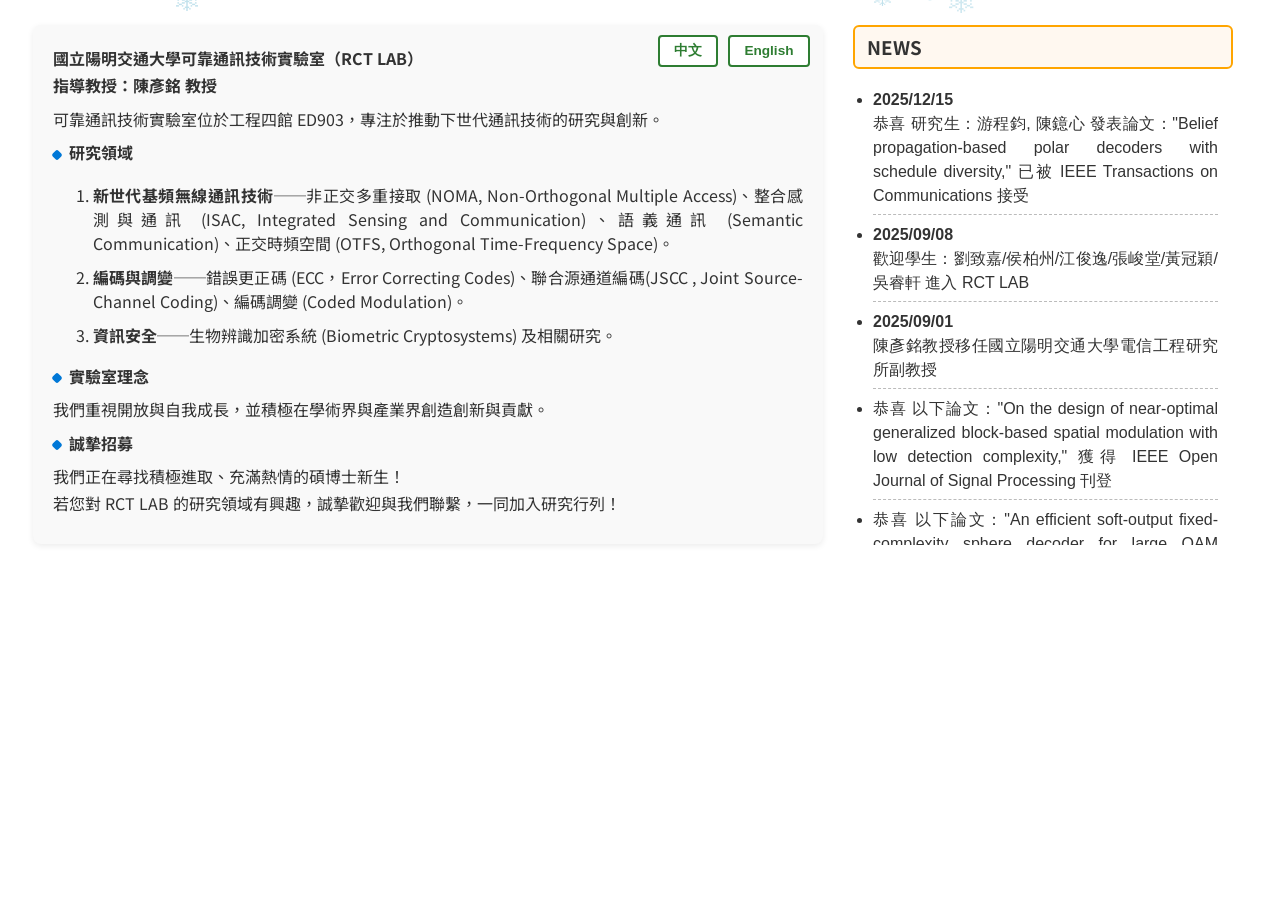
==== commit f1b2ca10: "Add Snow Effect" ====
--- a/index.html
+++ b/index.html
@@ -53,15 +53,6 @@
                 <div class="slide">
                     <a href="https://www.nycu.edu.tw/nycu/ch/app/artwebsite/view?module=artwebsite&id=314&serno=a78dc404-e439-4dd8-80fc-68f946a5d222"
                         target="_blank">
-                        <img class="main-top-img" src="images/Scenery/Engineering_Building_4.JPG" alt="NYCU 校園風景 2">
-                    </a>
-                    <!-- 圖片來源註記 -->
-                    <span class="img-credit">圖片來源：國立陽明交通大學</span>
-                </div>
-
-                <div class="slide">
-                    <a href="https://www.nycu.edu.tw/nycu/ch/app/artwebsite/view?module=artwebsite&id=314&serno=a78dc404-e439-4dd8-80fc-68f946a5d222"
-                        target="_blank">
                         <img class="main-top-img" src="images/Scenery/Zhu_Lake%20(2).jpg" alt="NYCU 校園風景 3">
                     </a>
                     <!-- 圖片來源註記 -->
@@ -71,7 +62,16 @@
                 <div class="slide">
                     <a href="https://www.nycu.edu.tw/nycu/ch/app/artwebsite/view?module=artwebsite&id=314&serno=a78dc404-e439-4dd8-80fc-68f946a5d222"
                         target="_blank">
-                        <img class="main-top-img" src="images/Scenery/Taxodium_distichum.jpg" alt="NYCU 校園風景 4">
+                        <img class="main-top-img" src="images/Scenery/20231006230647662.jpg" alt="NYCU 校園風景 4">
+                    </a>
+                    <!-- 圖片來源註記 -->
+                    <span class="img-credit">圖片來源：國立陽明交通大學</span>
+                </div>
+
+                <div class="slide">
+                    <a href="https://www.nycu.edu.tw/nycu/ch/app/artwebsite/view?module=artwebsite&id=314&serno=a78dc404-e439-4dd8-80fc-68f946a5d222"
+                        target="_blank">
+                        <img class="main-top-img" src="images/Scenery/20231006231339663.jpg" alt="NYCU 校園風景">
                     </a>
                     <!-- 圖片來源註記 -->
                     <span class="img-credit">圖片來源：國立陽明交通大學</span>
@@ -152,6 +152,9 @@
     <div id="footer-placeholder"></div>
 
     <script src="settings.js"></script>
+    <iframe src="Sources/snow.html"
+        style="position:fixed; top:0; left:0; width:100%; height:100%; border:none; pointer-events:none; z-index:9999;"
+        scrolling="no"> </iframe>
 </body>
 
-</html>
+</html>
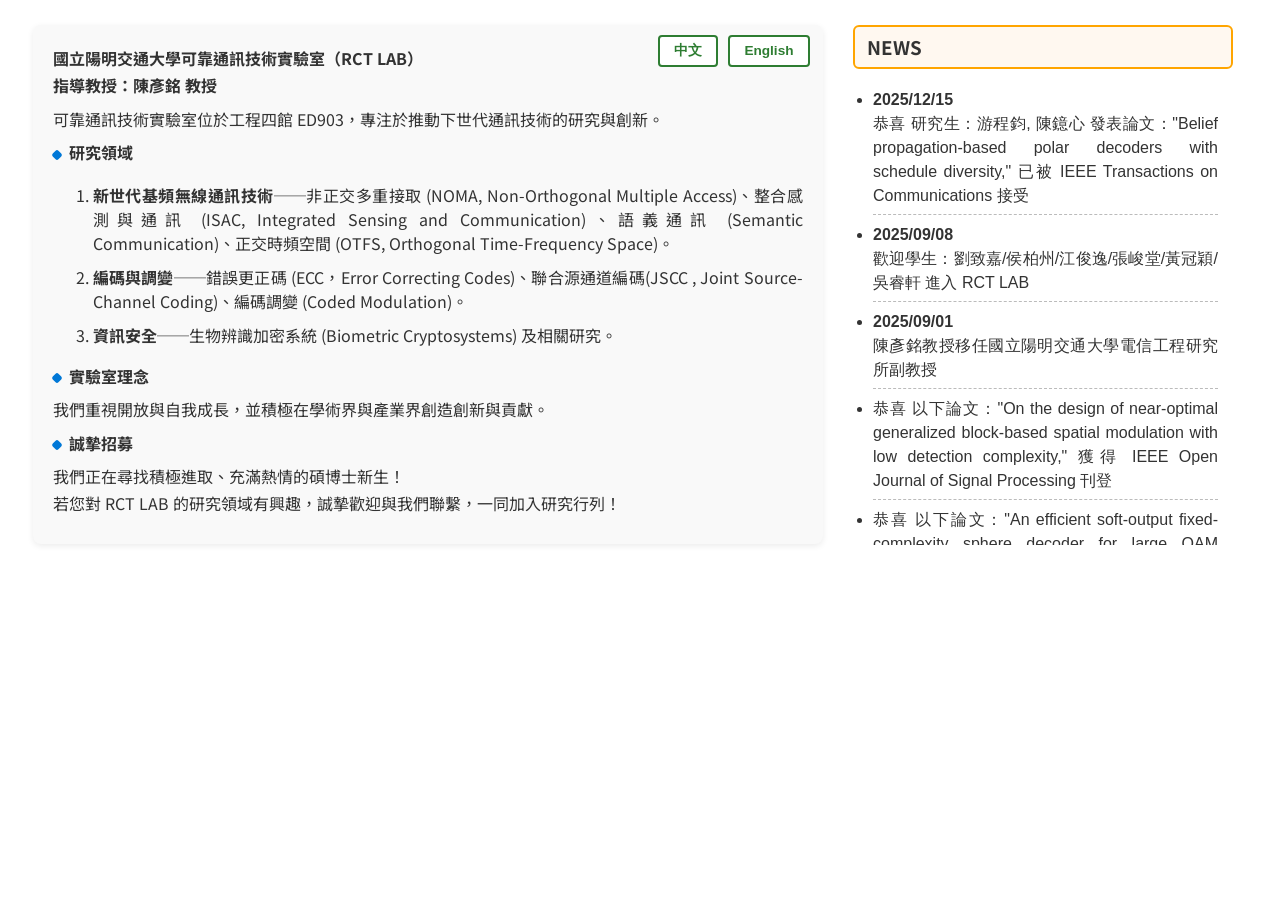
==== commit 4f0f81d6: "Update Alumni_info" ====
--- a/index.html
+++ b/index.html
@@ -152,9 +152,9 @@
     <div id="footer-placeholder"></div>
 
     <script src="settings.js"></script>
-    <iframe src="Sources/snow.html"
+    <!-- <iframe src="Sources/snow.html"
         style="position:fixed; top:0; left:0; width:100%; height:100%; border:none; pointer-events:none; z-index:9999;"
-        scrolling="no"> </iframe>
+        scrolling="no"> </iframe> -->
 </body>
 
 </html>
